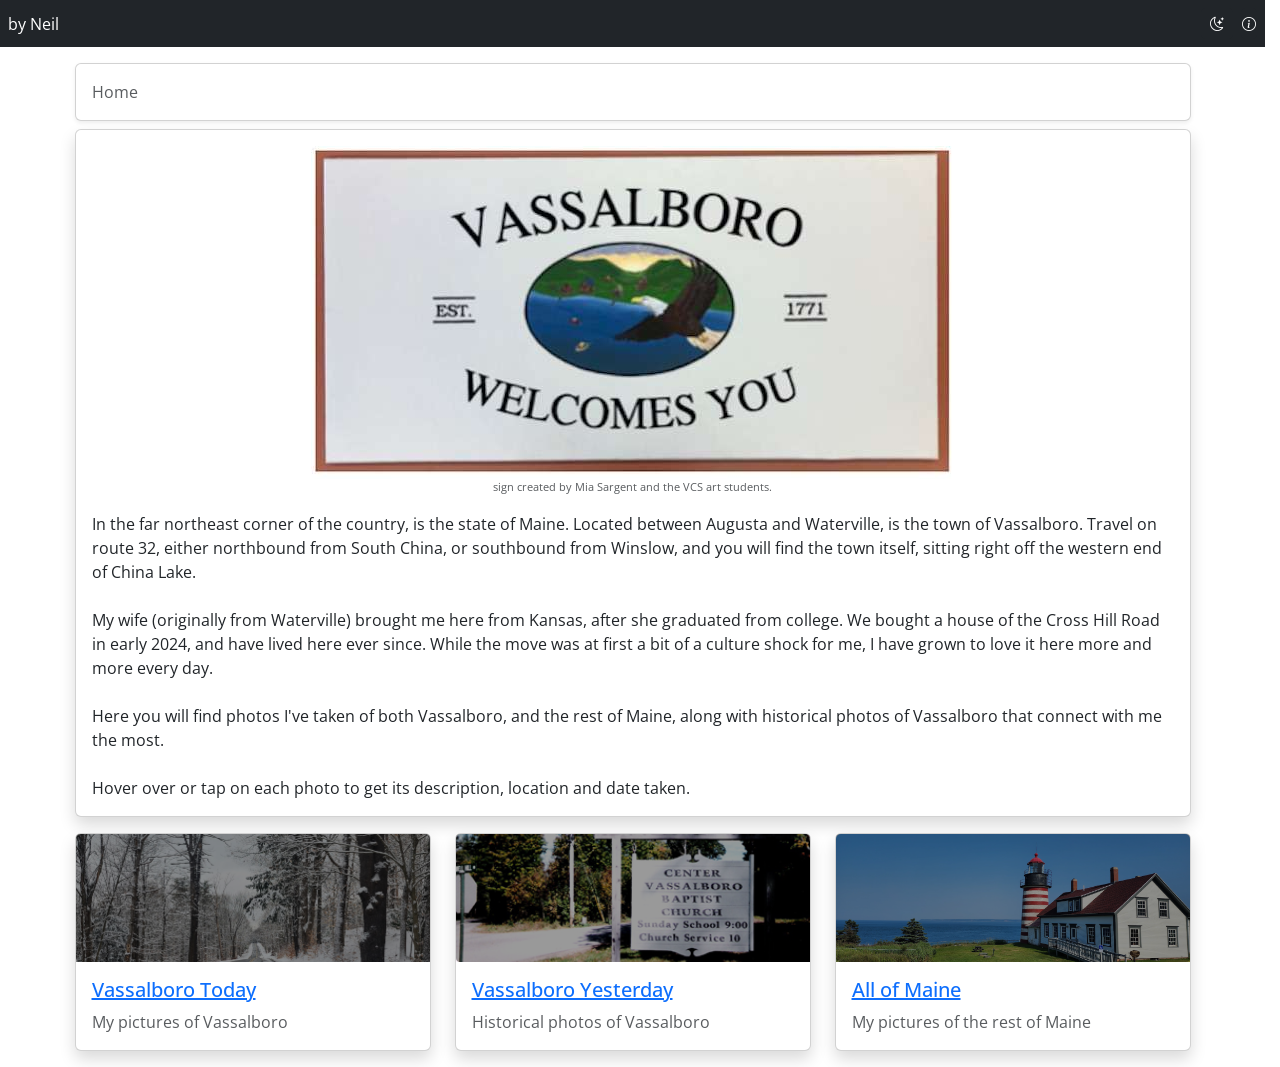
==== index.html @ cd561989 "Fix dark theme flashing, fix toggle btn" ====
<!doctype html>
<html lang="en">
  <head>
    <meta charset="UTF-8" />
    <meta name="viewport" content="width=device-width, initial-scale=1.0" />
    <link
      href="https://cdn.jsdelivr.net/npm/bootstrap@5.3.8/dist/css/bootstrap.min.css"
      rel="stylesheet"
      integrity="sha384-sRIl4kxILFvY47J16cr9ZwB07vP4J8+LH7qKQnuqkuIAvNWLzeN8tE5YBujZqJLB"
      crossorigin="anonymous"
    />
    <link rel="preconnect" href="https://fonts.googleapis.com" />
    <link rel="preconnect" href="https://fonts.gstatic.com" crossorigin />
    <link
      href="https://fonts.googleapis.com/css2?family=Open+Sans:ital,wght@0,300..800;1,300..800&display=swap"
      rel="stylesheet"
    />
    <link rel="stylesheet" href="https://cdn.jsdelivr.net/npm/bootstrap-icons@1.13.1/font/bootstrap-icons.min.css" />

    <style>
      html {
        scrollbar-gutter: stable;
      }
      body {
        font-family: "Open Sans";
      }

      .card-img-top {
        height: 10vw;
        object-fit: cover;
      }

      @media (max-width: 768px) {
        .card-img-top {
          height: 20vw;
          object-fit: cover;
        }
      }

      .img-overlay {
        position: absolute;
        inset: 0;
        background: rgba(0, 0, 0, 0.4);
        border-radius: 4px;
      }

      .figure-caption-text {
        font-size: 0.7rem;
      }
    </style>
    <script>
      (function () {
        const storedTheme = localStorage.getItem("theme");
        const preferredTheme =
          storedTheme || (window.matchMedia("(prefers-color-scheme: dark)").matches ? "dark" : "light");
        document.documentElement.setAttribute("data-bs-theme", preferredTheme);
      })();
    </script>

    <title>Vassalboro, Maine</title>
  </head>

  <body>
    <header class="sticky-top">
      <div class="d-flex justify-content-between align-items-center mb-3 p-2 bg-dark text-white">
        <span class="banner-author">by Neil</span>

        <div class="d-flex gap-2">
          <button id="themeToggle" type="button" class="btn btn-sm btn-dark" title="Toggle theme">
            <i class="bi bi-moon-stars"></i>
          </button>

          <button type="button" data-bs-toggle="modal" data-bs-target="#aboutModal" class="btn btn-dark btn-sm p-0 m-0">
            <i class="bi bi-info-circle"></i>
          </button>
        </div>
      </div>

      <div class="container">
        <div class="card sticky-top shadow-sm mb-2">
          <div class="card-body pb-0">
            <nav aria-label="breadcrumb">
              <ol class="breadcrumb">
                <li class="breadcrumb-item active" aria-current="page">Home</li>
              </ol>
            </nav>
          </div>
        </div>
      </div>
    </header>

    <main>
      <div class="container">
        <div class="row">
          <div class="col"></div>
        </div>
        <div class="row">
          <div class="col">
            <div class="card shadow">
              <div class="card-body">
                <figure class="figure text-center d-flex flex-column align-items-center">
                  <img class="img-fluid mx-auto rounded" src="./assets/Vassalboro-sign.jpeg" />
                  <figcaption class="figure-caption figure-caption-text">
                    sign created by Mia Sargent and the VCS art students.
                  </figcaption>
                </figure>
                <div class="card-text">
                  In the far northeast corner of the country, is the state of Maine. Located between Augusta and
                  Waterville, is the town of Vassalboro. Travel on route 32, either northbound from South China, or
                  southbound from Winslow, and you will find the town itself, sitting right off the western end of China
                  Lake.

                  <br /><br />
                  My wife (originally from Waterville) brought me here from Kansas, after she graduated from college. We
                  bought a house of the Cross Hill Road in early 2024, and have lived here ever since. While the move
                  was at first a bit of a culture shock for me, I have grown to love it here more and more every day.

                  <br /><br />
                  Here you will find photos I've taken of both Vassalboro, and the rest of Maine, along with historical
                  photos of Vassalboro that connect with me the most.

                  <br /><br />
                  Hover over or tap on each photo to get its description, location and date taken.
                </div>
              </div>
            </div>
          </div>
        </div>
        <div class="row mb-3">
          <div class="col-md-4 col-lg-4 mt-3">
            <div class="card shadow h-100">
              <div class="position-relative">
                <img class="card-img-top" src="./assets/20241208_113449.jpg" />
                <div class="img-overlay"></div>
              </div>
              <div class="card-body">
                <a href="./pages/vassalboro-today.html">
                  <h5 class="card-title">Vassalboro Today</h5>
                </a>
                <p class="card-text text-body-secondary">My pictures of Vassalboro</p>
              </div>
            </div>
          </div>

          <div class="col-md-4 col-lg-4 mt-3">
            <div class="card shadow h-100">
              <div class="position-relative">
                <img class="card-img-top" src="./assets/historical/CEM46575438_112974322236.jpg" />
                <div class="img-overlay"></div>
              </div>
              <div class="card-body">
                <a href="./pages/vassalboro-yesterday.html">
                  <h5 class="card-title">Vassalboro Yesterday</h5>
                </a>
                <p class="card-text text-body-secondary">Historical photos of Vassalboro</p>
              </div>
            </div>
          </div>

          <div class="col-md-4 col-lg-4 mt-3">
            <div class="card shadow h-100">
              <div class="position-relative">
                <img class="card-img-top" src="./assets/20240714_174943.jpg" />
                <div class="img-overlay"></div>
              </div>
              <div class="card-body">
                <a href="./pages/all-of-maine.html">
                  <h5 class="card-title">All of Maine</h5>
                </a>
                <p class="card-text text-body-secondary">My pictures of the rest of Maine</p>
              </div>
            </div>
          </div>
        </div>
      </div>
    </main>
    <div id="aboutModal" class="modal fade" tabindex="-1">
      <div class="modal-dialog modal-dialog-centered modal-dialog-scrollable">
        <div class="modal-content">
          <div class="modal-header">
            <h5 class="modal-title">About</h5>
            <button type="button" class="btn-close" data-bs-dismiss="modal" aria-label="Close"></button>
          </div>
          <div class="modal-body">
            This website was inspired by my father, who made a website of Virgil, Kansas, where my mom is from. It was
            made in the 90s, and is <a href="https://www.kancoll.org/graphics/virgil/">still up today!</a> <br /><br />
            This site is intended to have a classic feel, while still following modern web design. I wanted it to be
            like a modern version of my dad's Virgil site.

            <br /><br />

            I will add more photos here over time. Thank you for visiting.

            <br /><br />- Neil
          </div>
        </div>
      </div>
    </div>

    <script src="https://cdn.jsdelivr.net/npm/bootstrap@5.3.8/dist/js/bootstrap.bundle.min.js"></script>
    <script src="./custom-elements/theme-toggle.js"></script>
  </body>
</html>
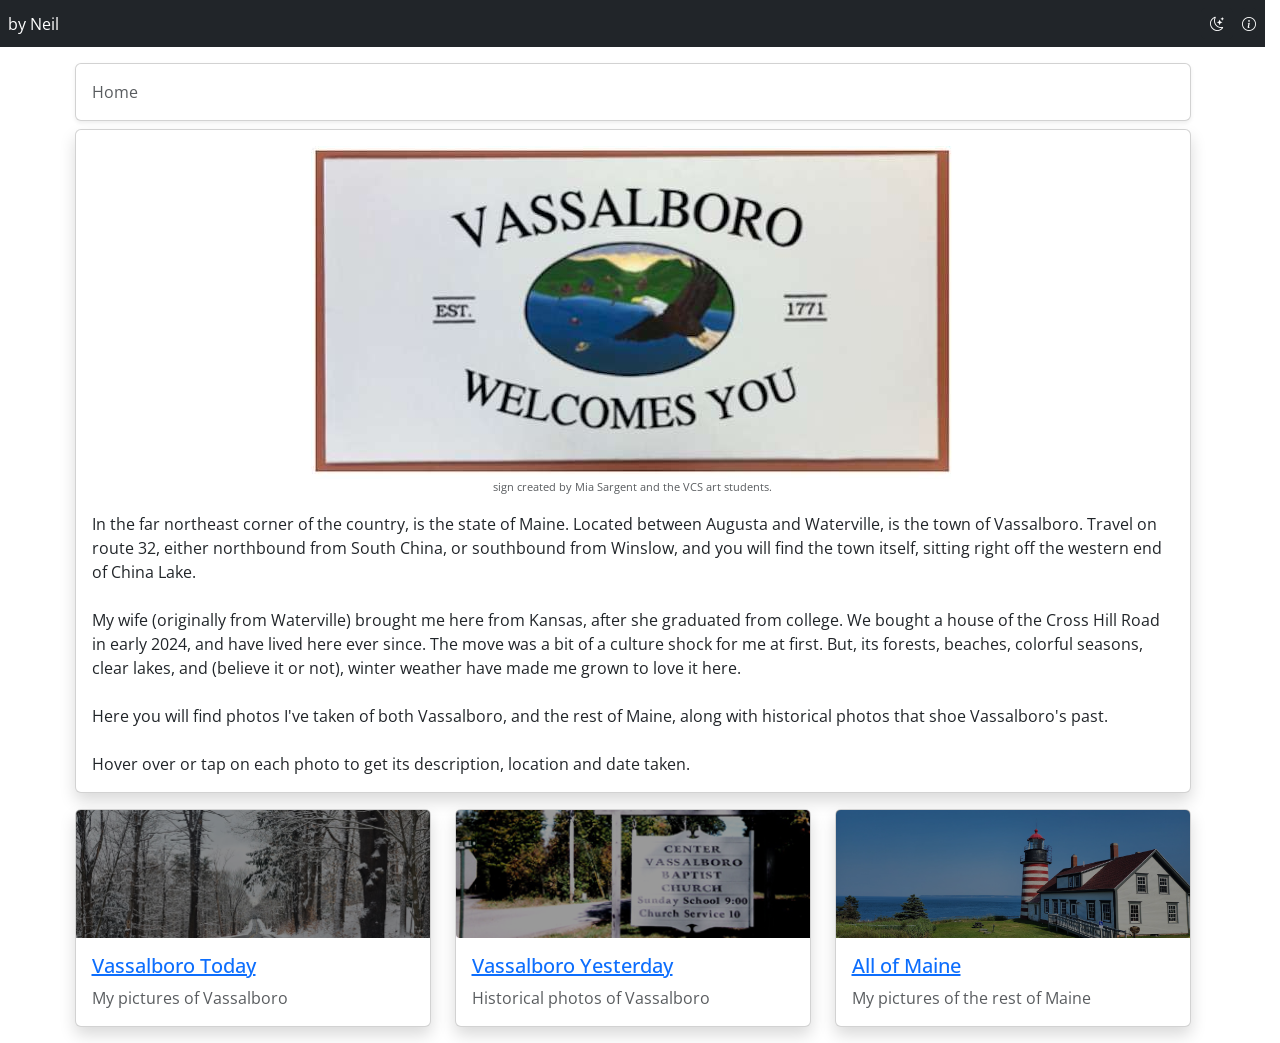
==== commit 18c201e4: "Update main page paragraph" ====
--- a/index.html
+++ b/index.html
@@ -112,12 +112,13 @@
 
                   <br /><br />
                   My wife (originally from Waterville) brought me here from Kansas, after she graduated from college. We
-                  bought a house of the Cross Hill Road in early 2024, and have lived here ever since. While the move
-                  was at first a bit of a culture shock for me, I have grown to love it here more and more every day.
+                  bought a house of the Cross Hill Road in early 2024, and have lived here ever since. The move was a
+                  bit of a culture shock for me at first. But, its forests, beaches, colorful seasons, clear lakes, and
+                  (believe it or not), winter weather have made me grown to love it here.
 
                   <br /><br />
                   Here you will find photos I've taken of both Vassalboro, and the rest of Maine, along with historical
-                  photos of Vassalboro that connect with me the most.
+                  photos that shoe Vassalboro's past.
 
                   <br /><br />
                   Hover over or tap on each photo to get its description, location and date taken.
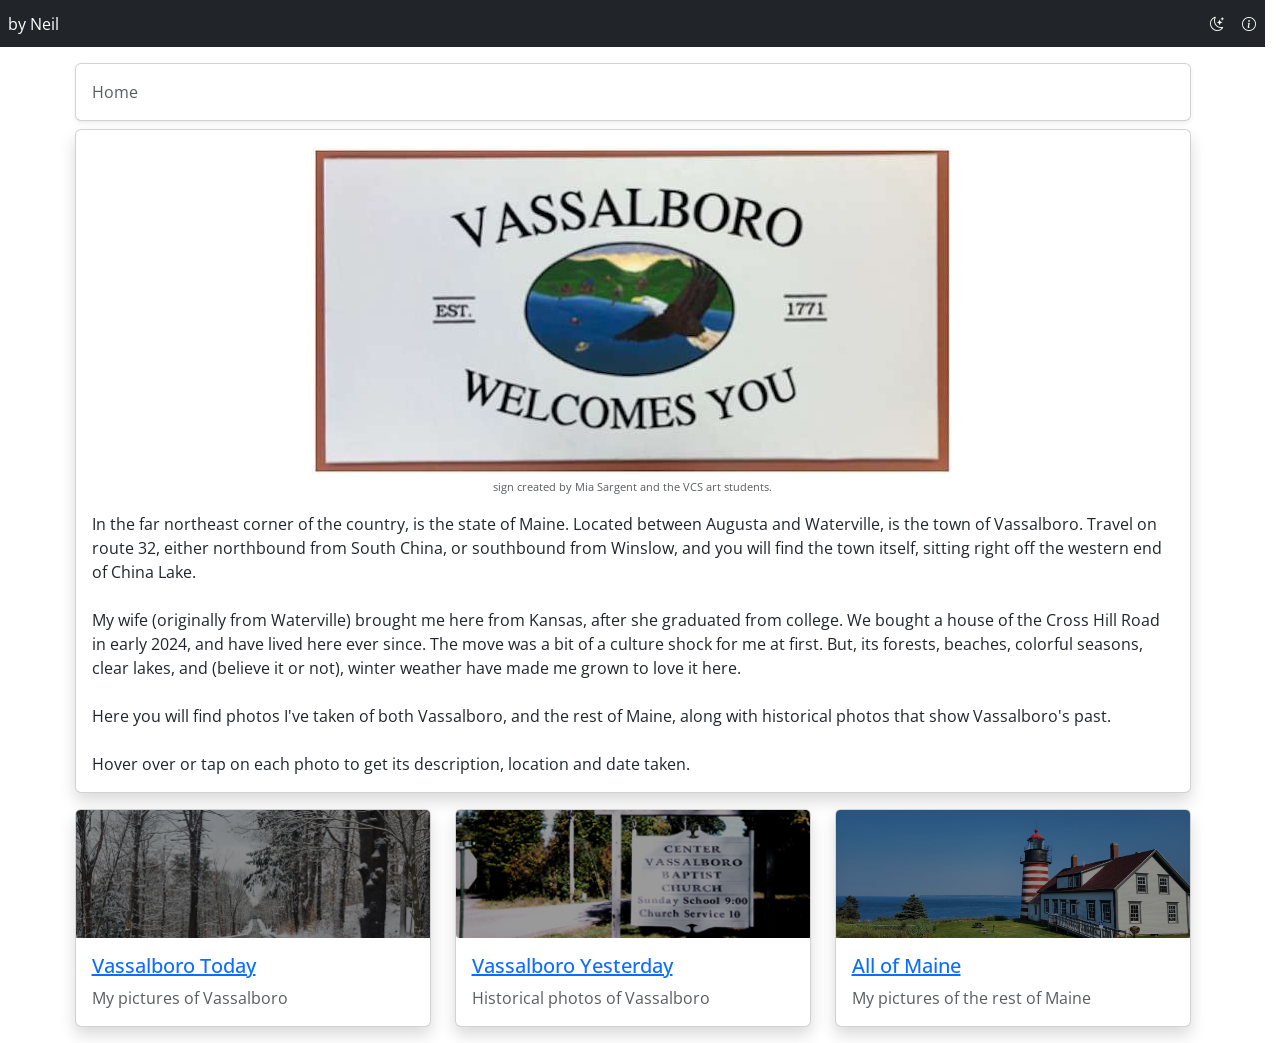
==== commit 15a05d58: "Add photo, fix typo" ====
--- a/index.html
+++ b/index.html
@@ -118,7 +118,7 @@
 
                   <br /><br />
                   Here you will find photos I've taken of both Vassalboro, and the rest of Maine, along with historical
-                  photos that shoe Vassalboro's past.
+                  photos that show Vassalboro's past.
 
                   <br /><br />
                   Hover over or tap on each photo to get its description, location and date taken.
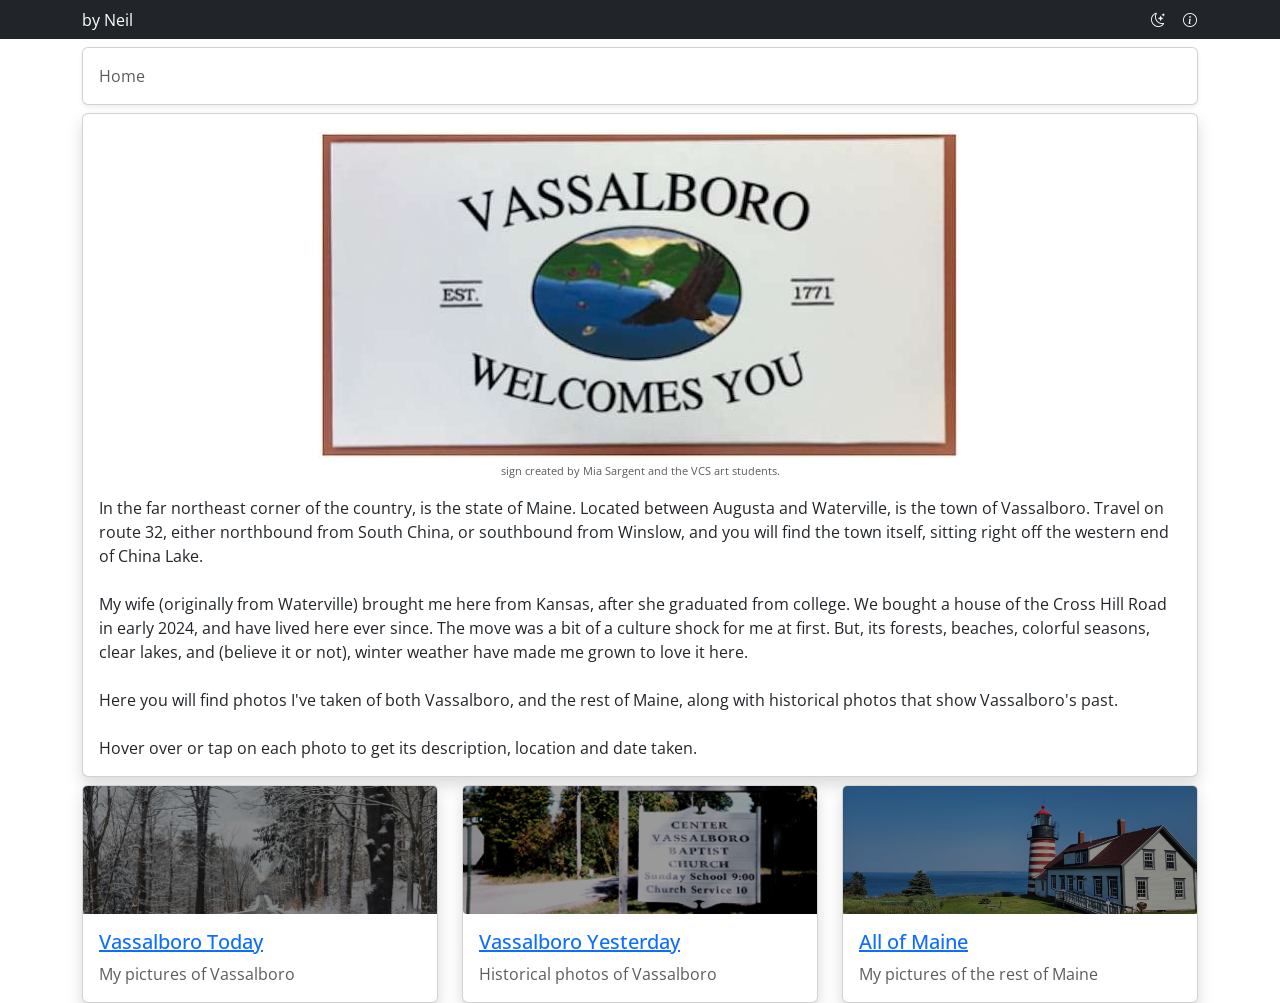
==== commit 43cdeb88: "Center banner items, remove scrollbar-gutter" ====
--- a/index.html
+++ b/index.html
@@ -18,11 +18,9 @@
     <link rel="stylesheet" href="https://cdn.jsdelivr.net/npm/bootstrap-icons@1.13.1/font/bootstrap-icons.min.css" />
 
     <style>
-      html {
-        scrollbar-gutter: stable;
-      }
       body {
         font-family: "Open Sans";
+        overflow-y: scroll;
       }
 
       .card-img-top {
@@ -62,17 +60,24 @@
 
   <body>
     <header class="sticky-top">
-      <div class="d-flex justify-content-between align-items-center mb-3 p-2 bg-dark text-white">
-        <span class="banner-author">by Neil</span>
-
-        <div class="d-flex gap-2">
-          <button id="themeToggle" type="button" class="btn btn-sm btn-dark" title="Toggle theme">
-            <i class="bi bi-moon-stars"></i>
-          </button>
-
-          <button type="button" data-bs-toggle="modal" data-bs-target="#aboutModal" class="btn btn-dark btn-sm p-0 m-0">
-            <i class="bi bi-info-circle"></i>
-          </button>
+      <div class="mb-2 p-1 bg-dark text-white">
+        <div class="container d-flex justify-content-between align-items-center">
+          <span class="banner-author">by Neil</span>
+
+          <div class="d-flex gap-2">
+            <button id="themeToggle" type="button" class="btn btn-sm btn-dark" title="Toggle theme">
+              <i class="bi bi-moon-stars"></i>
+            </button>
+
+            <button
+              type="button"
+              data-bs-toggle="modal"
+              data-bs-target="#aboutModal"
+              class="btn btn-dark btn-sm p-0 m-0"
+            >
+              <i class="bi bi-info-circle"></i>
+            </button>
+          </div>
         </div>
       </div>
 
@@ -127,8 +132,8 @@
             </div>
           </div>
         </div>
-        <div class="row mb-3">
-          <div class="col-md-4 col-lg-4 mt-3">
+        <div class="row">
+          <div class="col-md-4 col-lg-4 mt-2">
             <div class="card shadow h-100">
               <div class="position-relative">
                 <img class="card-img-top" src="./assets/20241208_113449.jpg" />
@@ -143,7 +148,7 @@
             </div>
           </div>
 
-          <div class="col-md-4 col-lg-4 mt-3">
+          <div class="col-md-4 col-lg-4 mt-2">
             <div class="card shadow h-100">
               <div class="position-relative">
                 <img class="card-img-top" src="./assets/historical/CEM46575438_112974322236.jpg" />
@@ -158,7 +163,7 @@
             </div>
           </div>
 
-          <div class="col-md-4 col-lg-4 mt-3">
+          <div class="col-md-4 col-lg-4 mt-2">
             <div class="card shadow h-100">
               <div class="position-relative">
                 <img class="card-img-top" src="./assets/20240714_174943.jpg" />
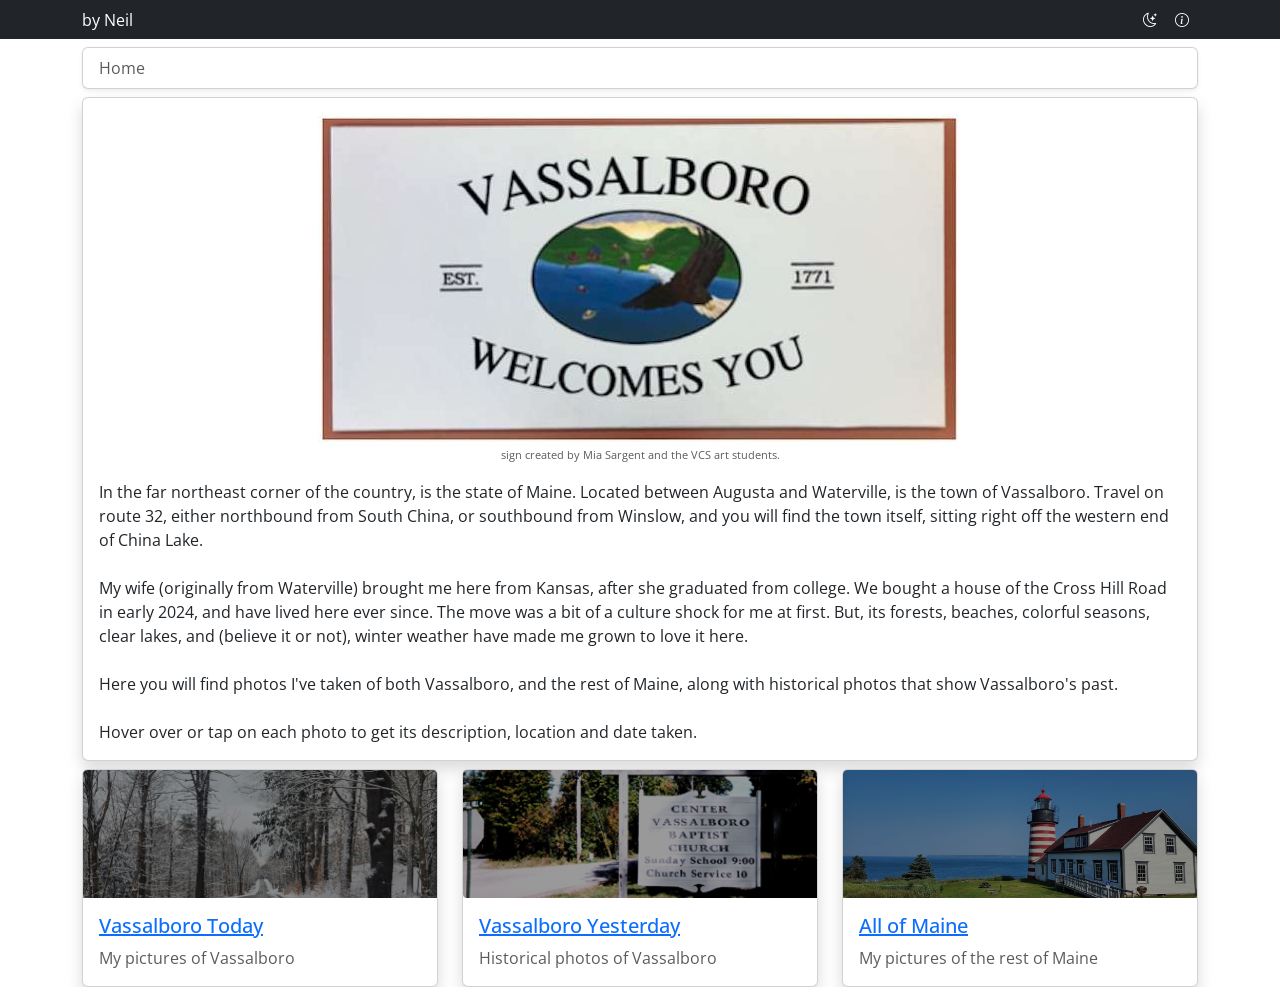
==== commit 56c5ee12: "Condense navbar, move about content to separate page (remove modal)" ====
--- a/index.html
+++ b/index.html
@@ -64,28 +64,23 @@
         <div class="container d-flex justify-content-between align-items-center">
           <span class="banner-author">by Neil</span>
 
-          <div class="d-flex gap-2">
+          <div class="d-flex">
             <button id="themeToggle" type="button" class="btn btn-sm btn-dark" title="Toggle theme">
               <i class="bi bi-moon-stars"></i>
             </button>
 
-            <button
-              type="button"
-              data-bs-toggle="modal"
-              data-bs-target="#aboutModal"
-              class="btn btn-dark btn-sm p-0 m-0"
-            >
+            <a class="btn btn-dark btn-sm m-0" href="./pages/about.html">
               <i class="bi bi-info-circle"></i>
-            </button>
+            </a>
           </div>
         </div>
       </div>
 
       <div class="container">
         <div class="card sticky-top shadow-sm mb-2">
-          <div class="card-body pb-0">
+          <div class="card-body pt-2 pb-2">
             <nav aria-label="breadcrumb">
-              <ol class="breadcrumb">
+              <ol class="breadcrumb mb-0">
                 <li class="breadcrumb-item active" aria-current="page">Home</li>
               </ol>
             </nav>
@@ -132,7 +127,7 @@
             </div>
           </div>
         </div>
-        <div class="row">
+        <div class="row mb-2 mb-md-0">
           <div class="col-md-4 col-lg-4 mt-2">
             <div class="card shadow h-100">
               <div class="position-relative">
@@ -180,28 +175,6 @@
         </div>
       </div>
     </main>
-    <div id="aboutModal" class="modal fade" tabindex="-1">
-      <div class="modal-dialog modal-dialog-centered modal-dialog-scrollable">
-        <div class="modal-content">
-          <div class="modal-header">
-            <h5 class="modal-title">About</h5>
-            <button type="button" class="btn-close" data-bs-dismiss="modal" aria-label="Close"></button>
-          </div>
-          <div class="modal-body">
-            This website was inspired by my father, who made a website of Virgil, Kansas, where my mom is from. It was
-            made in the 90s, and is <a href="https://www.kancoll.org/graphics/virgil/">still up today!</a> <br /><br />
-            This site is intended to have a classic feel, while still following modern web design. I wanted it to be
-            like a modern version of my dad's Virgil site.
-
-            <br /><br />
-
-            I will add more photos here over time. Thank you for visiting.
-
-            <br /><br />- Neil
-          </div>
-        </div>
-      </div>
-    </div>
 
     <script src="https://cdn.jsdelivr.net/npm/bootstrap@5.3.8/dist/js/bootstrap.bundle.min.js"></script>
     <script src="./custom-elements/theme-toggle.js"></script>
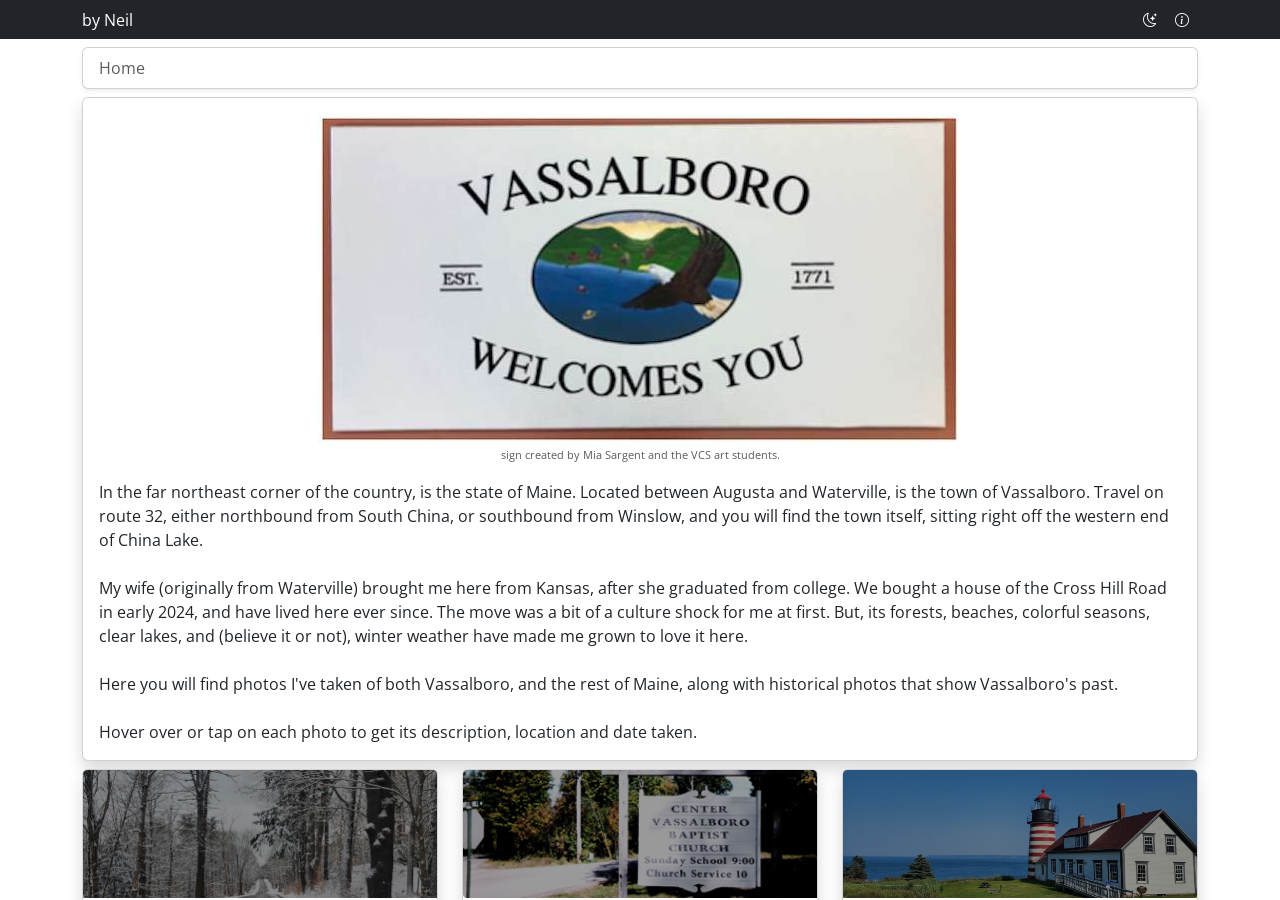
==== commit df240865: "Scroll within main container only, add about link to all pages." ====
--- a/index.html
+++ b/index.html
@@ -20,7 +20,18 @@
     <style>
       body {
         font-family: "Open Sans";
-        overflow-y: scroll;
+      }
+
+      main,
+      .photo-grid-scroll {
+        overflow-y: auto;
+        scrollbar-width: none; /* Firefox */
+        -ms-overflow-style: none; /* old Edge/IE */
+      }
+
+      main::-webkit-scrollbar,
+      .photo-grid-scroll::-webkit-scrollbar {
+        display: none; /* Chrome, Safari, newer Edge */
       }
 
       .card-img-top {
@@ -58,8 +69,8 @@
     <title>Vassalboro, Maine</title>
   </head>
 
-  <body>
-    <header class="sticky-top">
+  <body class="d-flex flex-column vh-100 overflow-hidden">
+    <header class="flex-shrink-0">
       <div class="mb-2 p-1 bg-dark text-white">
         <div class="container d-flex justify-content-between align-items-center">
           <span class="banner-author">by Neil</span>
@@ -89,8 +100,8 @@
       </div>
     </header>
 
-    <main>
-      <div class="container">
+    <main class="flex-grow-1 overflow-auto" style="min-height: 0">
+      <div class="container pb-3">
         <div class="row">
           <div class="col"></div>
         </div>
